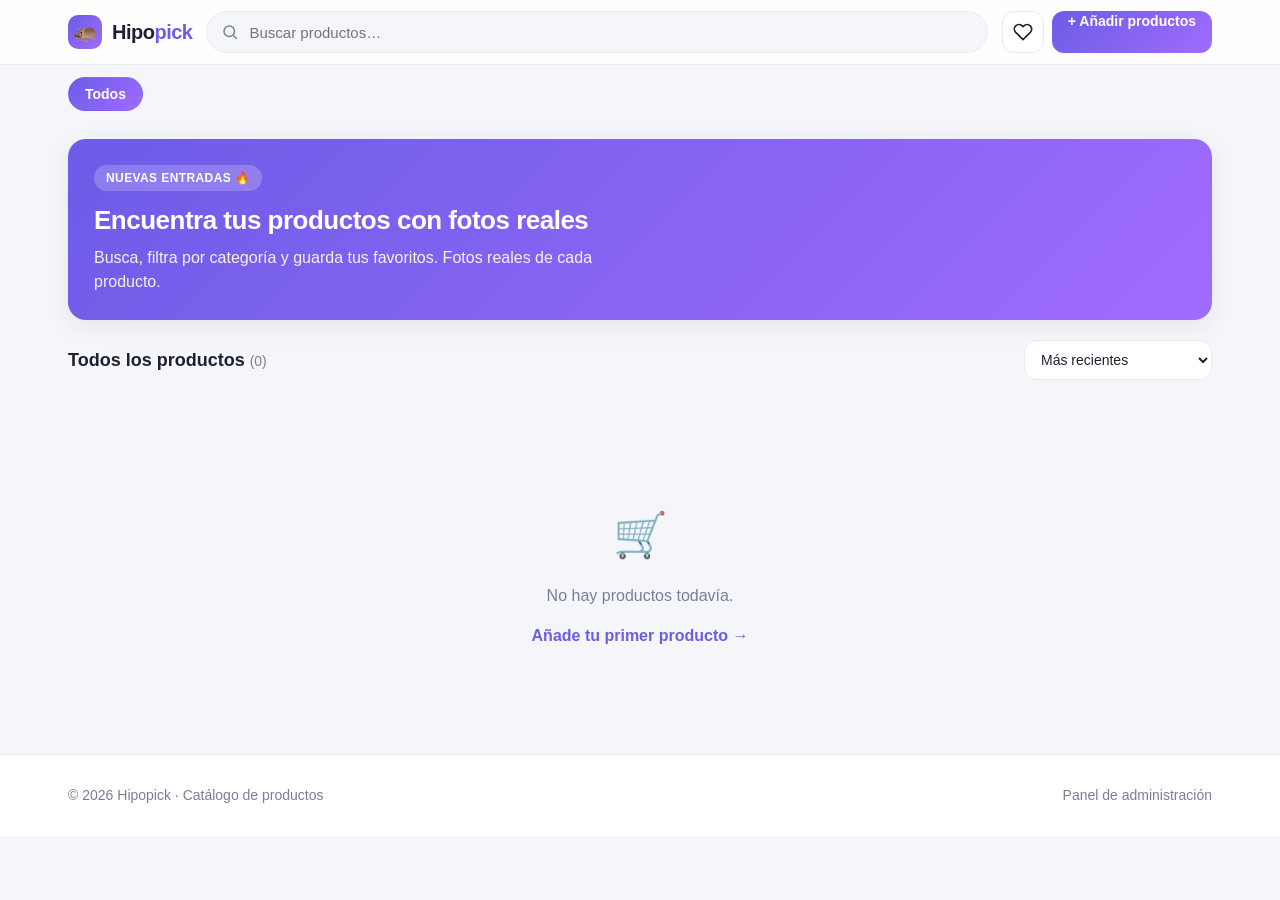
==== index.html @ 570d02ad "Add empty product catalog site with private admin panel Static HTML/CSS/JS catalog (hipopick-style) " ====
<!DOCTYPE html>
<html lang="es">
<head>
  <meta charset="UTF-8" />
  <meta name="viewport" content="width=device-width, initial-scale=1.0" />
  <title>Hipopick — Catálogo de productos</title>
  <meta name="description" content="Descubre productos con fotos reales. Busca, filtra y guarda tus favoritos." />
  <link rel="icon" href="data:image/svg+xml,%3Csvg xmlns='http://www.w3.org/2000/svg' viewBox='0 0 100 100'%3E%3Crect width='100' height='100' rx='24' fill='%236c5ce7'/%3E%3Ctext x='50' y='68' font-size='60' text-anchor='middle' fill='white' font-family='Arial'%3EH%3C/text%3E%3C/svg%3E" />
  <link rel="stylesheet" href="css/styles.css" />
</head>
<body>
  <!-- HEADER -->
  <header class="site-header">
    <div class="container header-row">
      <a class="brand" href="index.html">
        <span class="logo">🦛</span>
        <span class="brand-name" id="brandName">Hipo<b>pick</b></span>
      </a>
      <label class="search">
        <svg width="18" height="18" viewBox="0 0 24 24" fill="none" stroke="currentColor" stroke-width="2"><circle cx="11" cy="11" r="7"/><path d="M21 21l-4.3-4.3"/></svg>
        <input id="searchInput" type="text" placeholder="Buscar productos…" autocomplete="off" />
      </label>
      <div class="header-actions">
        <button class="icon-btn" id="favToggle" title="Favoritos">
          <svg width="20" height="20" viewBox="0 0 24 24" fill="none" stroke="currentColor" stroke-width="2"><path d="M20.8 4.6a5.5 5.5 0 0 0-7.8 0L12 5.6l-1-1a5.5 5.5 0 1 0-7.8 7.8l1 1L12 21l7.8-7.6 1-1a5.5 5.5 0 0 0 0-7.8z"/></svg>
          <span class="badge-count" id="favCount" style="display:none">0</span>
        </button>
        <a class="btn-admin" href="admin.html">+ Añadir productos</a>
      </div>
    </div>
  </header>

  <!-- FILTROS -->
  <div class="filters">
    <div class="container">
      <div class="chips" id="chips"></div>
    </div>
  </div>

  <main class="container">
    <!-- HERO -->
    <section class="hero" id="hero">
      <span class="hero-badge">Nuevas entradas 🔥</span>
      <h1 id="heroTitle">Encuentra tus productos</h1>
      <p id="heroTagline">Busca, filtra por categoría y guarda tus favoritos. Fotos reales de cada producto.</p>
    </section>

    <!-- TOOLBAR -->
    <div class="toolbar">
      <h2 id="listTitle">Todos los productos <span class="count" id="listCount"></span></h2>
      <select class="select" id="sortSelect">
        <option value="new">Más recientes</option>
        <option value="price-asc">Precio: menor a mayor</option>
        <option value="price-desc">Precio: mayor a menor</option>
        <option value="name">Nombre (A-Z)</option>
      </select>
    </div>

    <!-- GRID -->
    <div class="grid" id="grid"></div>
    <div class="empty" id="empty" style="display:none">
      <div class="big">🛒</div>
      <p id="emptyMsg">No hay productos todavía.</p>
      <p><a href="admin.html">Añade tu primer producto →</a></p>
    </div>
  </main>

  <!-- FOOTER -->
  <footer class="site-footer">
    <div class="container footer-row">
      <span>© <span id="year"></span> <span id="footBrand">Hipopick</span> · Catálogo de productos</span>
      <span><a href="admin.html">Panel de administración</a></span>
    </div>
  </footer>

  <!-- MODAL FICHA PRODUCTO -->
  <div class="modal-backdrop" id="modal">
    <div class="modal">
      <button class="modal-close" id="modalClose" aria-label="Cerrar">×</button>
      <div class="modal-grid">
        <div class="modal-gallery">
          <div class="modal-main-img"><img id="mImg" alt="" /></div>
          <div class="modal-thumbs" id="mThumbs"></div>
        </div>
        <div class="modal-info">
          <span class="modal-cat" id="mCat"></span>
          <h2 id="mName"></h2>
          <div class="modal-price" id="mPrice"></div>
          <p class="modal-desc" id="mDesc"></p>
          <div class="modal-actions">
            <a class="btn btn-primary" id="mBuy" target="_blank" rel="noopener">Comprar ahora</a>
            <button class="btn btn-ghost" id="mFav">♡ Guardar</button>
          </div>
        </div>
      </div>
    </div>
  </div>

  <div class="toast" id="toast"></div>

  <script src="js/seed.js"></script>
  <script src="js/store.js"></script>
  <script src="js/app.js"></script>
</body>
</html>
---- css/styles.css ----
/* ============================================================
   HIPOPICK CLONE — estilos
   ============================================================ */
:root {
  --accent: #6c5ce7;
  --accent-2: #a06bff;
  --bg: #f5f6fa;
  --card: #ffffff;
  --text: #1e2130;
  --muted: #7a7f95;
  --line: #e9ebf2;
  --shadow: 0 6px 24px rgba(30, 33, 48, 0.08);
  --shadow-lg: 0 16px 44px rgba(30, 33, 48, 0.16);
  --radius: 18px;
  --radius-sm: 12px;
  --maxw: 1180px;
  --font: -apple-system, BlinkMacSystemFont, "Segoe UI", Roboto, Helvetica,
    Arial, "Apple Color Emoji", "Segoe UI Emoji", sans-serif;
}

* { box-sizing: border-box; }
html { -webkit-text-size-adjust: 100%; }
body {
  margin: 0;
  font-family: var(--font);
  color: var(--text);
  background: var(--bg);
  line-height: 1.5;
}
a { color: inherit; text-decoration: none; }
img { max-width: 100%; display: block; }
button { font-family: inherit; cursor: pointer; }

.container {
  width: 100%;
  max-width: var(--maxw);
  margin: 0 auto;
  padding: 0 18px;
}

/* ---------- Header ---------- */
.site-header {
  position: sticky;
  top: 0;
  z-index: 40;
  background: rgba(255, 255, 255, 0.85);
  backdrop-filter: saturate(160%) blur(12px);
  -webkit-backdrop-filter: saturate(160%) blur(12px);
  border-bottom: 1px solid var(--line);
}
.header-row {
  display: flex;
  align-items: center;
  gap: 14px;
  height: 64px;
}
.brand {
  display: flex;
  align-items: center;
  gap: 10px;
  font-weight: 800;
  font-size: 20px;
  letter-spacing: -0.5px;
  white-space: nowrap;
}
.brand .logo {
  width: 34px;
  height: 34px;
  border-radius: 10px;
  background: linear-gradient(135deg, var(--accent), var(--accent-2));
  display: grid;
  place-items: center;
  color: #fff;
  font-size: 20px;
}
.brand .brand-name b { color: var(--accent); }

.search {
  flex: 1;
  display: flex;
  align-items: center;
  gap: 8px;
  background: var(--bg);
  border: 1px solid var(--line);
  border-radius: 999px;
  padding: 0 14px;
  height: 42px;
  min-width: 0;
}
.search input {
  border: 0;
  outline: 0;
  background: transparent;
  width: 100%;
  font-size: 15px;
  color: var(--text);
}
.search svg { flex: none; color: var(--muted); }

.header-actions { display: flex; align-items: center; gap: 8px; }
.icon-btn {
  position: relative;
  width: 42px;
  height: 42px;
  border-radius: 12px;
  border: 1px solid var(--line);
  background: #fff;
  display: grid;
  place-items: center;
  color: var(--text);
  transition: 0.15s;
}
.icon-btn:hover { border-color: var(--accent); color: var(--accent); }
.icon-btn.active { color: var(--accent); border-color: var(--accent); }
.badge-count {
  position: absolute;
  top: -6px;
  right: -6px;
  min-width: 18px;
  height: 18px;
  padding: 0 5px;
  border-radius: 999px;
  background: var(--accent);
  color: #fff;
  font-size: 11px;
  font-weight: 700;
  display: grid;
  place-items: center;
}
.btn-admin {
  height: 42px;
  padding: 0 16px;
  border-radius: 12px;
  border: 0;
  background: linear-gradient(135deg, var(--accent), var(--accent-2));
  color: #fff;
  font-weight: 700;
  font-size: 14px;
  white-space: nowrap;
}
.btn-admin:hover { filter: brightness(1.05); }

/* ---------- Categorías (chips) ---------- */
.filters {
  position: sticky;
  top: 64px;
  z-index: 30;
  background: var(--bg);
  padding: 12px 0 4px;
}
.chips {
  display: flex;
  gap: 8px;
  overflow-x: auto;
  padding-bottom: 6px;
  scrollbar-width: none;
}
.chips::-webkit-scrollbar { display: none; }
.chip {
  flex: none;
  padding: 8px 16px;
  border-radius: 999px;
  border: 1px solid var(--line);
  background: #fff;
  color: var(--muted);
  font-weight: 600;
  font-size: 14px;
  white-space: nowrap;
  transition: 0.15s;
}
.chip:hover { border-color: var(--accent); }
.chip.active {
  background: linear-gradient(135deg, var(--accent), var(--accent-2));
  color: #fff;
  border-color: transparent;
}

/* ---------- Hero ---------- */
.hero {
  margin: 18px 0 6px;
  background: linear-gradient(135deg, var(--accent), var(--accent-2));
  color: #fff;
  border-radius: var(--radius);
  padding: 26px 26px;
  box-shadow: var(--shadow);
  position: relative;
  overflow: hidden;
}
.hero h1 { margin: 0 0 6px; font-size: 26px; letter-spacing: -0.5px; }
.hero p { margin: 0; opacity: 0.92; max-width: 560px; }
.hero .hero-badge {
  display: inline-block;
  margin-bottom: 10px;
  background: rgba(255, 255, 255, 0.2);
  padding: 4px 12px;
  border-radius: 999px;
  font-size: 12px;
  font-weight: 700;
  letter-spacing: 0.4px;
  text-transform: uppercase;
}

/* ---------- Toolbar (contador + orden) ---------- */
.toolbar {
  display: flex;
  align-items: center;
  justify-content: space-between;
  gap: 12px;
  margin: 20px 0 12px;
  flex-wrap: wrap;
}
.toolbar h2 { margin: 0; font-size: 18px; }
.toolbar .count { color: var(--muted); font-weight: 500; font-size: 14px; }
.select {
  height: 40px;
  border-radius: 12px;
  border: 1px solid var(--line);
  background: #fff;
  padding: 0 12px;
  font-size: 14px;
  color: var(--text);
  outline: 0;
}

/* ---------- Grid de productos ---------- */
.grid {
  display: grid;
  grid-template-columns: repeat(2, 1fr);
  gap: 14px;
  padding-bottom: 40px;
}
@media (min-width: 620px) { .grid { grid-template-columns: repeat(3, 1fr); gap: 18px; } }
@media (min-width: 900px) { .grid { grid-template-columns: repeat(4, 1fr); } }

.card {
  background: var(--card);
  border: 1px solid var(--line);
  border-radius: var(--radius);
  overflow: hidden;
  display: flex;
  flex-direction: column;
  transition: transform 0.18s ease, box-shadow 0.18s ease;
}
.card:hover { transform: translateY(-4px); box-shadow: var(--shadow-lg); }
.card-media {
  position: relative;
  aspect-ratio: 1 / 1;
  background: #eef0f7;
  cursor: pointer;
  overflow: hidden;
}
.card-media img {
  width: 100%;
  height: 100%;
  object-fit: cover;
  transition: transform 0.4s ease;
}
.card:hover .card-media img { transform: scale(1.05); }
.card-badge {
  position: absolute;
  top: 10px;
  left: 10px;
  z-index: 3;
  background: rgba(30, 33, 48, 0.85);
  color: #fff;
  font-size: 11px;
  font-weight: 700;
  padding: 4px 9px;
  border-radius: 999px;
  letter-spacing: 0.3px;
}
.fav-btn {
  position: absolute;
  top: 8px;
  right: 8px;
  z-index: 3;
  width: 36px;
  height: 36px;
  border-radius: 50%;
  border: 0;
  background: rgba(255, 255, 255, 0.9);
  display: grid;
  place-items: center;
  color: #b8bcce;
  transition: 0.15s;
}
.fav-btn:hover { transform: scale(1.08); }
.fav-btn.active { color: #e84393; }
.card-body { padding: 12px 13px 14px; display: flex; flex-direction: column; gap: 6px; flex: 1; }
.card-cat { font-size: 12px; color: var(--muted); font-weight: 600; }
.card-name {
  font-size: 14px;
  font-weight: 600;
  line-height: 1.35;
  display: -webkit-box;
  -webkit-line-clamp: 2;
  -webkit-box-orient: vertical;
  overflow: hidden;
  min-height: 38px;
}
.card-foot {
  display: flex;
  align-items: center;
  justify-content: space-between;
  margin-top: auto;
  padding-top: 4px;
}
.card-price { font-weight: 800; font-size: 16px; }
.card-rating { font-size: 12px; color: var(--muted); display: flex; align-items: center; gap: 3px; }

/* ---------- Empty state ---------- */
.empty {
  text-align: center;
  padding: 70px 20px;
  color: var(--muted);
}
.empty .big { font-size: 44px; margin-bottom: 10px; }
.empty a { color: var(--accent); font-weight: 700; }

/* ---------- Modal (ficha producto) ---------- */
.modal-backdrop {
  position: fixed;
  inset: 0;
  z-index: 100;
  background: rgba(20, 22, 34, 0.55);
  backdrop-filter: blur(4px);
  display: none;
  align-items: center;
  justify-content: center;
  padding: 16px;
}
.modal-backdrop.open { display: flex; }
.modal {
  background: #fff;
  border-radius: 22px;
  max-width: 860px;
  width: 100%;
  max-height: 92vh;
  overflow: auto;
  box-shadow: var(--shadow-lg);
  animation: pop 0.2s ease;
}
@keyframes pop { from { transform: scale(0.96); opacity: 0; } to { transform: scale(1); opacity: 1; } }
.modal-grid { display: grid; grid-template-columns: 1fr; }
@media (min-width: 720px) { .modal-grid { grid-template-columns: 1fr 1fr; } }
.modal-gallery { background: #f0f1f8; position: relative; }
.modal-main-img { aspect-ratio: 1/1; }
.modal-main-img img { width: 100%; height: 100%; object-fit: cover; }
.modal-thumbs { display: flex; gap: 8px; padding: 10px; overflow-x: auto; }
.modal-thumbs img {
  width: 56px;
  height: 56px;
  border-radius: 10px;
  object-fit: cover;
  cursor: pointer;
  border: 2px solid transparent;
}
.modal-thumbs img.active { border-color: var(--accent); }
.modal-info { padding: 22px 24px; display: flex; flex-direction: column; gap: 12px; }
.modal-close {
  position: absolute;
  top: 12px;
  right: 12px;
  z-index: 2;
  width: 38px;
  height: 38px;
  border-radius: 50%;
  border: 0;
  background: rgba(255, 255, 255, 0.92);
  font-size: 20px;
  color: #333;
  display: grid;
  place-items: center;
}
.modal-cat { color: var(--accent); font-weight: 700; font-size: 13px; text-transform: uppercase; letter-spacing: 0.5px; }
.modal-info h2 { margin: 0; font-size: 22px; line-height: 1.25; }
.modal-price { font-size: 28px; font-weight: 800; }
.modal-desc { color: #4a4f63; }
.modal-actions { display: flex; gap: 10px; margin-top: auto; flex-wrap: wrap; }
.btn {
  height: 50px;
  padding: 0 22px;
  border-radius: 14px;
  border: 0;
  font-weight: 700;
  font-size: 15px;
  display: inline-flex;
  align-items: center;
  gap: 8px;
  justify-content: center;
}
.btn-primary { background: linear-gradient(135deg, var(--accent), var(--accent-2)); color: #fff; flex: 1; }
.btn-primary:hover { filter: brightness(1.06); }
.btn-ghost { background: var(--bg); color: var(--text); border: 1px solid var(--line); }
.btn-ghost.active { color: #e84393; border-color: #e84393; }

/* ---------- Footer ---------- */
.site-footer {
  border-top: 1px solid var(--line);
  background: #fff;
  padding: 30px 0;
  margin-top: 20px;
  color: var(--muted);
  font-size: 14px;
}
.footer-row { display: flex; justify-content: space-between; gap: 16px; flex-wrap: wrap; align-items: center; }
.footer-row a:hover { color: var(--accent); }

/* ---------- Toast ---------- */
.toast {
  position: fixed;
  bottom: 20px;
  left: 50%;
  transform: translateX(-50%) translateY(20px);
  background: #1e2130;
  color: #fff;
  padding: 12px 20px;
  border-radius: 12px;
  font-size: 14px;
  font-weight: 600;
  box-shadow: var(--shadow-lg);
  opacity: 0;
  pointer-events: none;
  transition: 0.25s;
  z-index: 200;
}
.toast.show { opacity: 1; transform: translateX(-50%) translateY(0); }

/* ============================================================
   ADMIN
   ============================================================ */
.admin-body { background: var(--bg); }
.admin-wrap { max-width: 1080px; margin: 0 auto; padding: 24px 18px 60px; }
.admin-top {
  display: flex;
  align-items: center;
  justify-content: space-between;
  gap: 12px;
  margin-bottom: 22px;
  flex-wrap: wrap;
}
.admin-top h1 { margin: 0; font-size: 22px; display: flex; align-items: center; gap: 10px; }
.admin-cols { display: grid; grid-template-columns: 1fr; gap: 22px; }
@media (min-width: 860px) { .admin-cols { grid-template-columns: 380px 1fr; align-items: start; } }

.panel {
  background: #fff;
  border: 1px solid var(--line);
  border-radius: var(--radius);
  box-shadow: var(--shadow);
  padding: 20px;
}
.panel h3 { margin: 0 0 14px; font-size: 16px; }
.field { margin-bottom: 14px; }
.field label { display: block; font-size: 13px; font-weight: 700; margin-bottom: 6px; color: #3a3f55; }
.field input[type="text"],
.field input[type="number"],
.field input[type="url"],
.field textarea,
.field select {
  width: 100%;
  border: 1px solid var(--line);
  border-radius: 12px;
  padding: 11px 13px;
  font-size: 14px;
  font-family: inherit;
  color: var(--text);
  background: #fff;
  outline: 0;
}
.field input:focus,
.field textarea:focus,
.field select:focus { border-color: var(--accent); box-shadow: 0 0 0 3px rgba(108, 92, 231, 0.12); }
.field textarea { resize: vertical; min-height: 80px; }
.field .hint { font-size: 12px; color: var(--muted); margin-top: 5px; }
.two { display: grid; grid-template-columns: 1fr 1fr; gap: 12px; }

.dropzone {
  border: 2px dashed var(--line);
  border-radius: 14px;
  padding: 18px;
  text-align: center;
  color: var(--muted);
  cursor: pointer;
  transition: 0.15s;
}
.dropzone:hover, .dropzone.drag { border-color: var(--accent); color: var(--accent); background: rgba(108, 92, 231, 0.04); }
.thumbs-preview { display: flex; gap: 8px; flex-wrap: wrap; margin-top: 10px; }
.thumb-item { position: relative; width: 64px; height: 64px; }
.thumb-item img { width: 64px; height: 64px; object-fit: cover; border-radius: 10px; border: 1px solid var(--line); }
.thumb-item button {
  position: absolute;
  top: -6px;
  right: -6px;
  width: 20px;
  height: 20px;
  border-radius: 50%;
  border: 0;
  background: #e84393;
  color: #fff;
  font-size: 12px;
  line-height: 1;
  display: grid;
  place-items: center;
}

.form-actions { display: flex; gap: 10px; margin-top: 8px; }
.btn-sm { height: 44px; padding: 0 18px; border-radius: 12px; border: 0; font-weight: 700; font-size: 14px; }
.btn-sm.primary { background: linear-gradient(135deg, var(--accent), var(--accent-2)); color: #fff; flex: 1; }
.btn-sm.ghost { background: var(--bg); border: 1px solid var(--line); color: var(--text); }
.btn-sm.danger { background: #ffe9ef; color: #e84393; }

/* Lista admin */
.admin-list-head {
  display: flex;
  align-items: center;
  justify-content: space-between;
  margin-bottom: 14px;
  gap: 10px;
  flex-wrap: wrap;
}
.admin-list-head h3 { margin: 0; }
.tools { display: flex; gap: 8px; flex-wrap: wrap; }
.admin-item {
  display: flex;
  align-items: center;
  gap: 12px;
  padding: 10px;
  border: 1px solid var(--line);
  border-radius: 14px;
  margin-bottom: 10px;
  background: #fff;
}
.admin-item img { width: 56px; height: 56px; border-radius: 10px; object-fit: cover; flex: none; }
.admin-item .meta { flex: 1; min-width: 0; }
.admin-item .meta .n { font-weight: 700; font-size: 14px; white-space: nowrap; overflow: hidden; text-overflow: ellipsis; }
.admin-item .meta .s { font-size: 12px; color: var(--muted); }
.admin-item .acts { display: flex; gap: 6px; }
.mini-btn {
  width: 36px;
  height: 36px;
  border-radius: 10px;
  border: 1px solid var(--line);
  background: #fff;
  display: grid;
  place-items: center;
  color: var(--muted);
}
.mini-btn:hover { color: var(--accent); border-color: var(--accent); }
.mini-btn.del:hover { color: #e84393; border-color: #e84393; }

.gate {
  max-width: 380px;
  margin: 80px auto;
  text-align: center;
}
.gate .panel { padding: 30px; }
.pill-note {
  background: #fff8e6;
  border: 1px solid #ffe3a3;
  color: #8a6d1a;
  border-radius: 12px;
  padding: 10px 14px;
  font-size: 13px;
  margin-bottom: 16px;
}
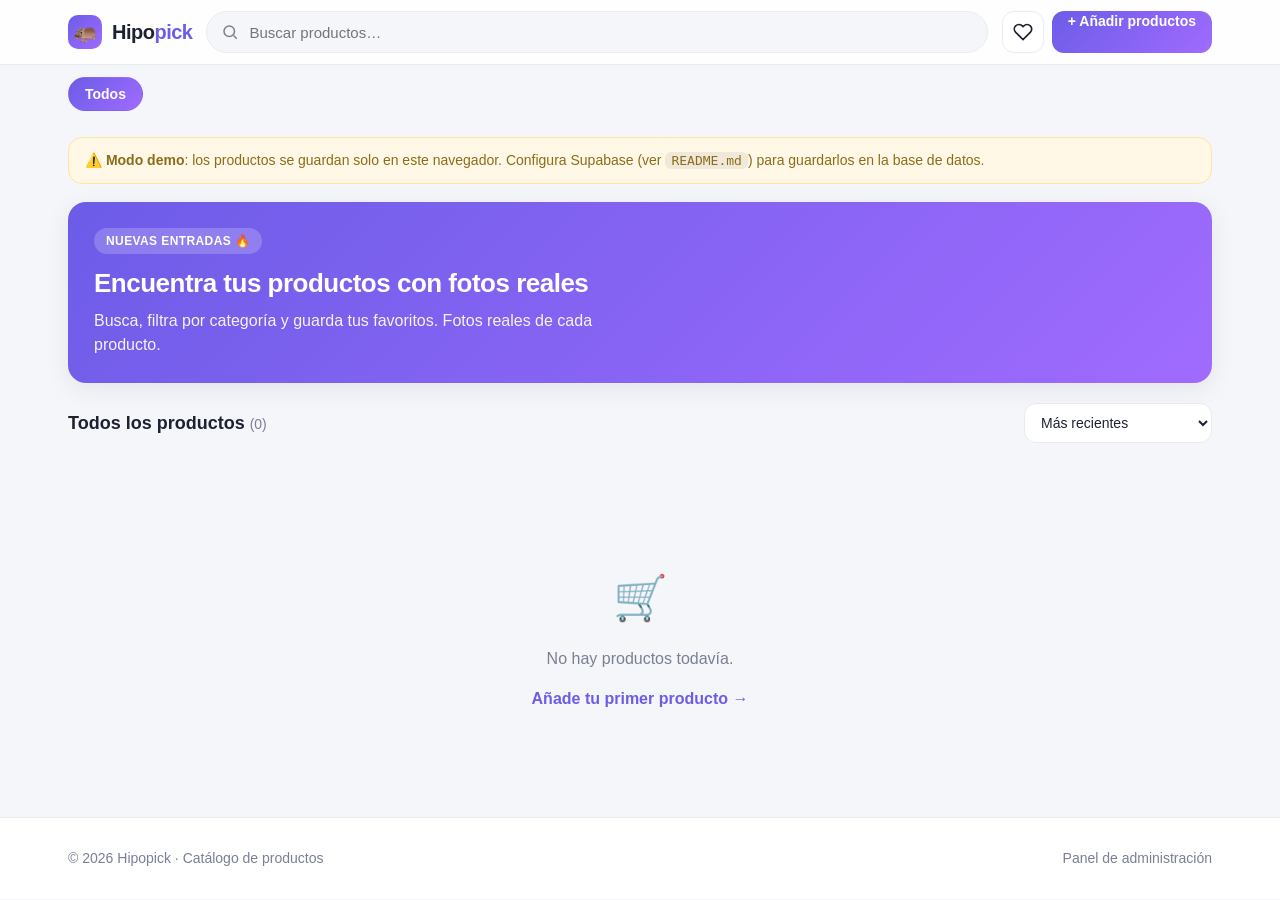
==== commit bbecbcdf: "Store products and photos in Supabase (database + storage) Replace the localStorage-only model with " ====
--- a/index.html
+++ b/index.html
@@ -38,6 +38,12 @@
   </div>
 
   <main class="container">
+    <!-- AVISO MODO DEMO -->
+    <div class="demo-banner" id="demoBanner" style="display:none">
+      ⚠️ <b>Modo demo</b>: los productos se guardan solo en este navegador.
+      Configura Supabase (ver <code>README.md</code>) para guardarlos en la base de datos.
+    </div>
+
     <!-- HERO -->
     <section class="hero" id="hero">
       <span class="hero-badge">Nuevas entradas 🔥</span>
@@ -98,7 +104,8 @@
 
   <div class="toast" id="toast"></div>
 
-  <script src="js/seed.js"></script>
+  <script src="js/vendor/supabase.js"></script>
+  <script src="js/config.js"></script>
   <script src="js/store.js"></script>
   <script src="js/app.js"></script>
 </body>
--- a/css/styles.css
+++ b/css/styles.css
@@ -175,6 +175,32 @@
   border-color: transparent;
 }
 
+/* ---------- Aviso modo demo ---------- */
+.demo-banner {
+  margin: 16px 0 0;
+  background: #fff8e6;
+  border: 1px solid #ffe3a3;
+  color: #8a6d1a;
+  border-radius: 14px;
+  padding: 12px 16px;
+  font-size: 14px;
+}
+.demo-banner code {
+  background: rgba(0, 0, 0, 0.06);
+  padding: 1px 6px;
+  border-radius: 6px;
+  font-size: 13px;
+}
+
+/* ---------- Skeletons de carga ---------- */
+.skeleton, .sk-line {
+  background: linear-gradient(90deg, #eceef5 25%, #f6f7fb 37%, #eceef5 63%);
+  background-size: 400% 100%;
+  animation: shimmer 1.3s ease infinite;
+}
+.sk-line { height: 12px; border-radius: 6px; margin: 8px 0; }
+@keyframes shimmer { 0% { background-position: 100% 0; } 100% { background-position: 0 0; } }
+
 /* ---------- Hero ---------- */
 .hero {
   margin: 18px 0 6px;
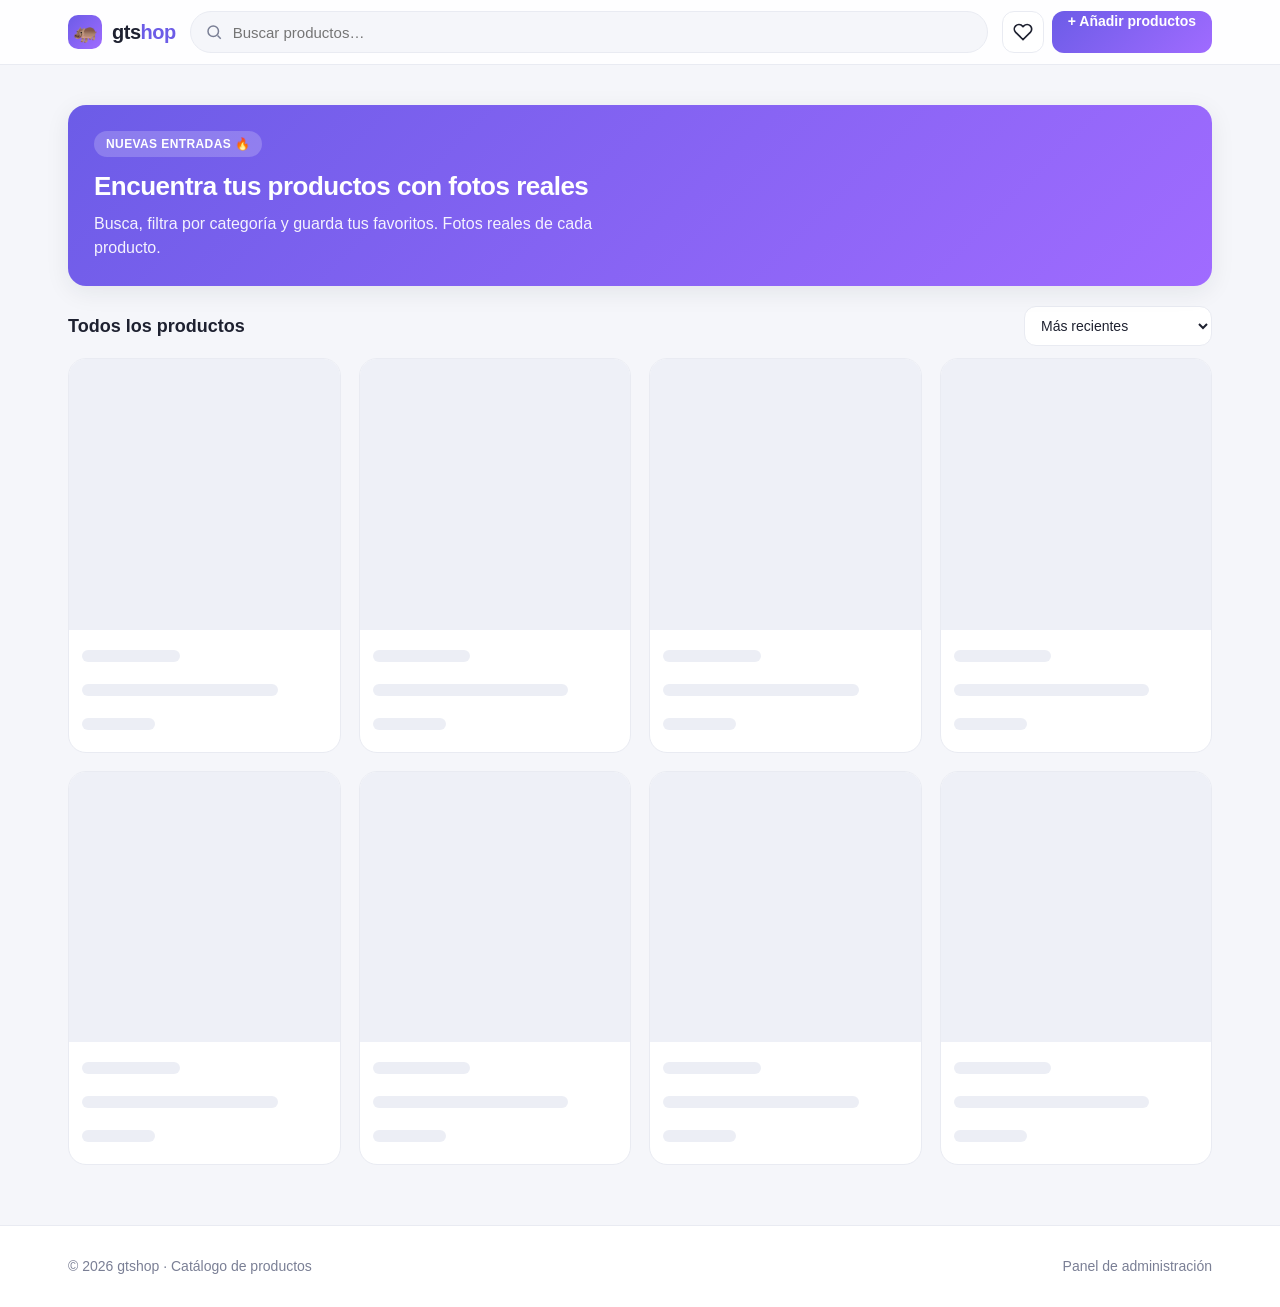
==== commit ff71d488: "Rename brand from Hipopick to gtshop Update SITE_CONFIG.brand plus the static header/title/footer fa" ====
--- a/index.html
+++ b/index.html
@@ -3,7 +3,7 @@
 <head>
   <meta charset="UTF-8" />
   <meta name="viewport" content="width=device-width, initial-scale=1.0" />
-  <title>Hipopick — Catálogo de productos</title>
+  <title>gtshop — Catálogo de productos</title>
   <meta name="description" content="Descubre productos con fotos reales. Busca, filtra y guarda tus favoritos." />
   <link rel="icon" href="data:image/svg+xml,%3Csvg xmlns='http://www.w3.org/2000/svg' viewBox='0 0 100 100'%3E%3Crect width='100' height='100' rx='24' fill='%236c5ce7'/%3E%3Ctext x='50' y='68' font-size='60' text-anchor='middle' fill='white' font-family='Arial'%3EH%3C/text%3E%3C/svg%3E" />
   <link rel="stylesheet" href="css/styles.css" />
@@ -14,7 +14,7 @@
     <div class="container header-row">
       <a class="brand" href="index.html">
         <span class="logo">🦛</span>
-        <span class="brand-name" id="brandName">Hipo<b>pick</b></span>
+        <span class="brand-name" id="brandName">gts<b>hop</b></span>
       </a>
       <label class="search">
         <svg width="18" height="18" viewBox="0 0 24 24" fill="none" stroke="currentColor" stroke-width="2"><circle cx="11" cy="11" r="7"/><path d="M21 21l-4.3-4.3"/></svg>
@@ -74,7 +74,7 @@
   <!-- FOOTER -->
   <footer class="site-footer">
     <div class="container footer-row">
-      <span>© <span id="year"></span> <span id="footBrand">Hipopick</span> · Catálogo de productos</span>
+      <span>© <span id="year"></span> <span id="footBrand">gtshop</span> · Catálogo de productos</span>
       <span><a href="admin.html">Panel de administración</a></span>
     </div>
   </footer>
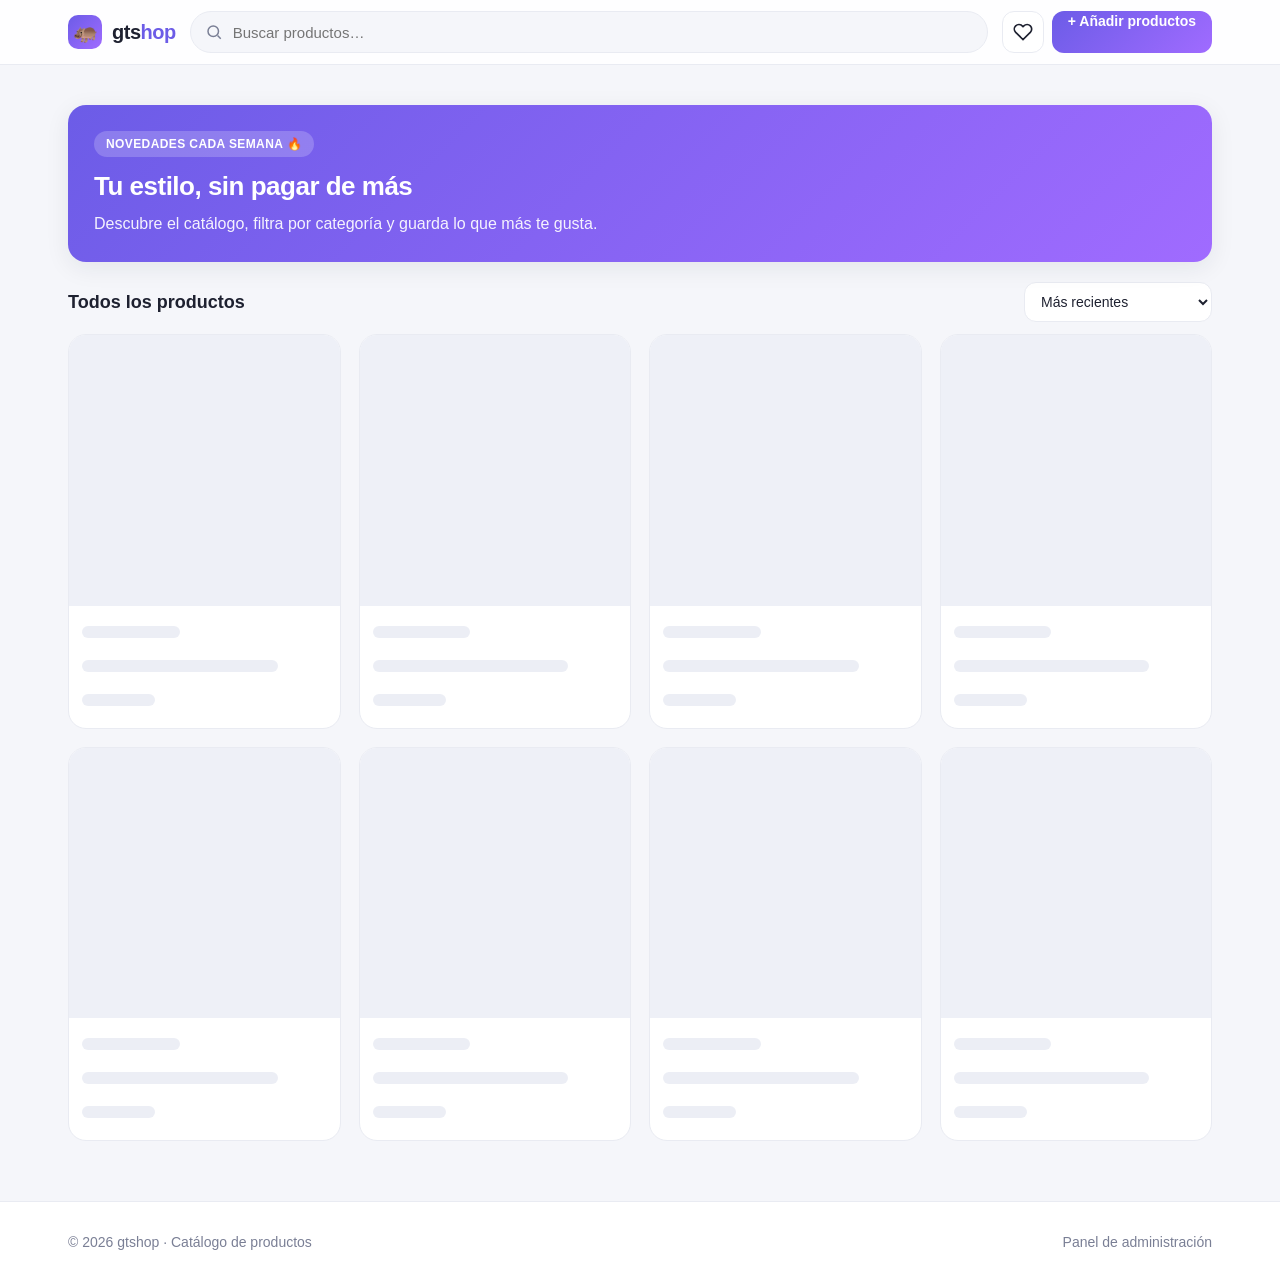
==== commit f5ccc3c0: "Restore hero banner with a new slogan Keep the hero banner and its styling; replace the copy with a " ====
--- a/index.html
+++ b/index.html
@@ -46,9 +46,9 @@
 
     <!-- HERO -->
     <section class="hero" id="hero">
-      <span class="hero-badge">Nuevas entradas 🔥</span>
-      <h1 id="heroTitle">Encuentra tus productos</h1>
-      <p id="heroTagline">Busca, filtra por categoría y guarda tus favoritos. Fotos reales de cada producto.</p>
+      <span class="hero-badge">Novedades cada semana 🔥</span>
+      <h1>Tu estilo, sin pagar de más</h1>
+      <p>Descubre el catálogo, filtra por categoría y guarda lo que más te gusta.</p>
     </section>
 
     <!-- TOOLBAR -->
@@ -93,6 +93,7 @@
           <h2 id="mName"></h2>
           <div class="modal-price" id="mPrice"></div>
           <p class="modal-desc" id="mDesc"></p>
+          <div class="modal-sizes" id="mSizes" style="display:none"></div>
           <div class="modal-actions">
             <a class="btn btn-primary" id="mBuy" target="_blank" rel="noopener">Comprar ahora</a>
             <button class="btn btn-ghost" id="mFav">♡ Guardar</button>
--- a/css/styles.css
+++ b/css/styles.css
@@ -402,6 +402,20 @@
 .modal-info h2 { margin: 0; font-size: 22px; line-height: 1.25; }
 .modal-price { font-size: 28px; font-weight: 800; }
 .modal-desc { color: #4a4f63; }
+.modal-sizes { display: flex; flex-direction: column; gap: 8px; }
+.modal-sizes-label { font-size: 13px; font-weight: 700; color: #3a3f55; }
+.size-chips { display: flex; flex-wrap: wrap; gap: 8px; }
+.size-chip {
+  min-width: 40px;
+  padding: 8px 14px;
+  border: 1px solid var(--line);
+  border-radius: 10px;
+  background: var(--bg);
+  font-weight: 700;
+  font-size: 14px;
+  text-align: center;
+  color: var(--text);
+}
 .modal-actions { display: flex; gap: 10px; margin-top: auto; flex-wrap: wrap; }
 .btn {
   height: 50px;
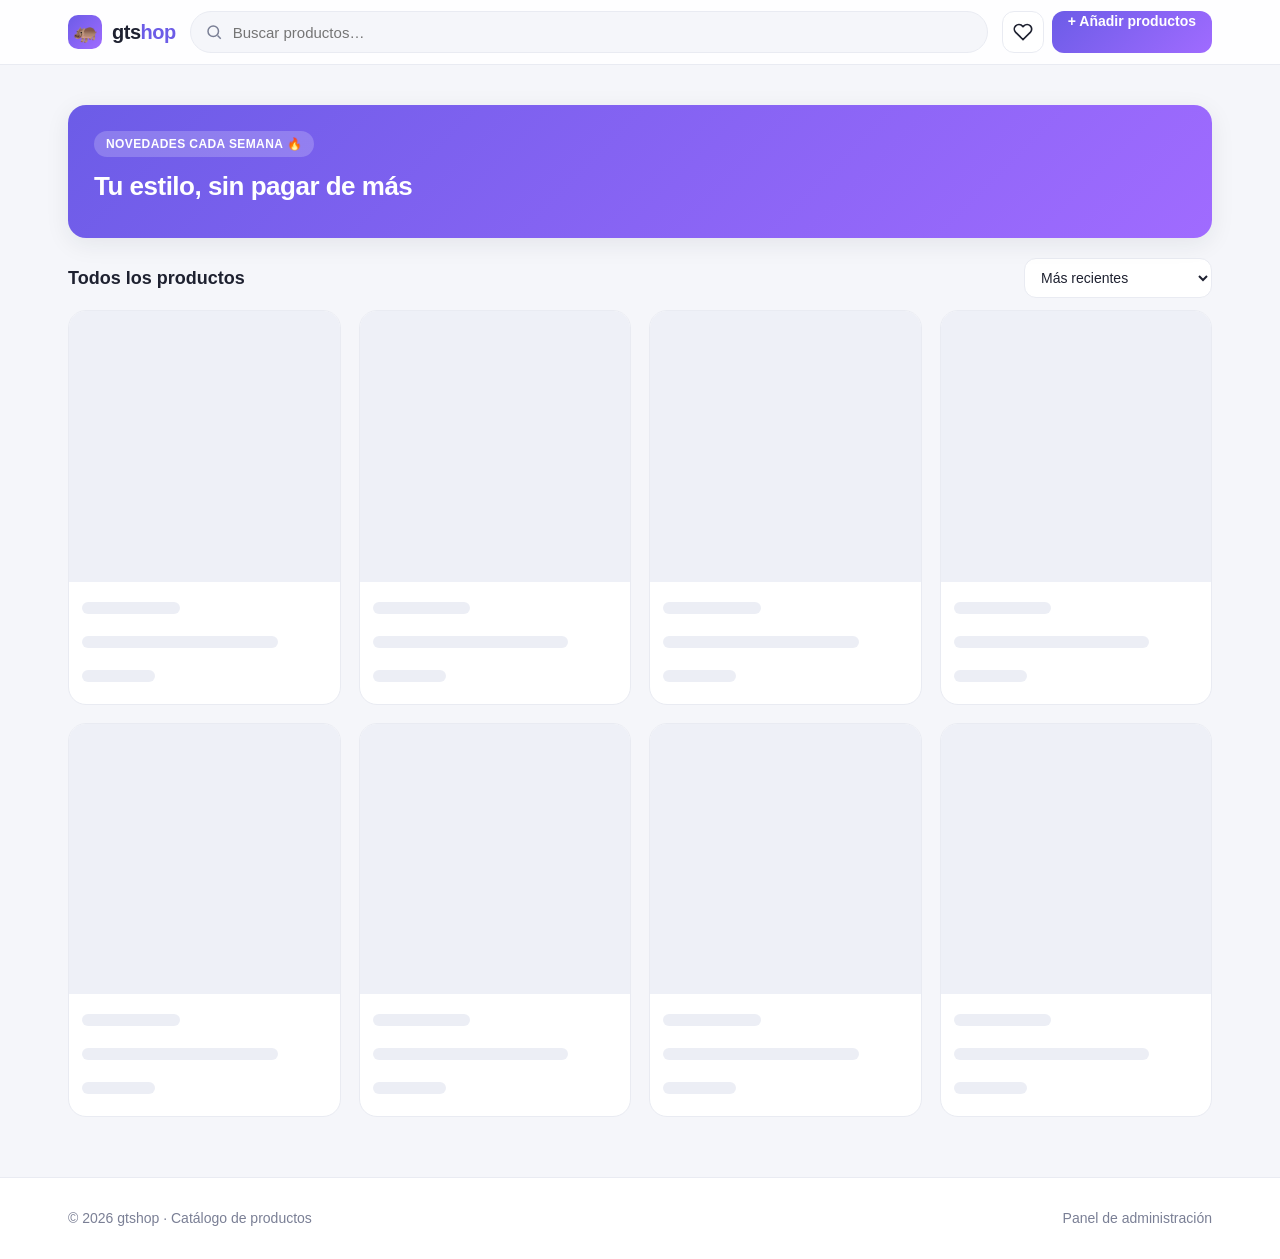
==== commit c7763ccf: "Remove hero subtitle line Co-Authored-By: Claude Opus 4.8 <noreply@anthropic.com> Claude-Session: ht" ====
--- a/index.html
+++ b/index.html
@@ -48,7 +48,6 @@
     <section class="hero" id="hero">
       <span class="hero-badge">Novedades cada semana 🔥</span>
       <h1>Tu estilo, sin pagar de más</h1>
-      <p>Descubre el catálogo, filtra por categoría y guarda lo que más te gusta.</p>
     </section>
 
     <!-- TOOLBAR -->
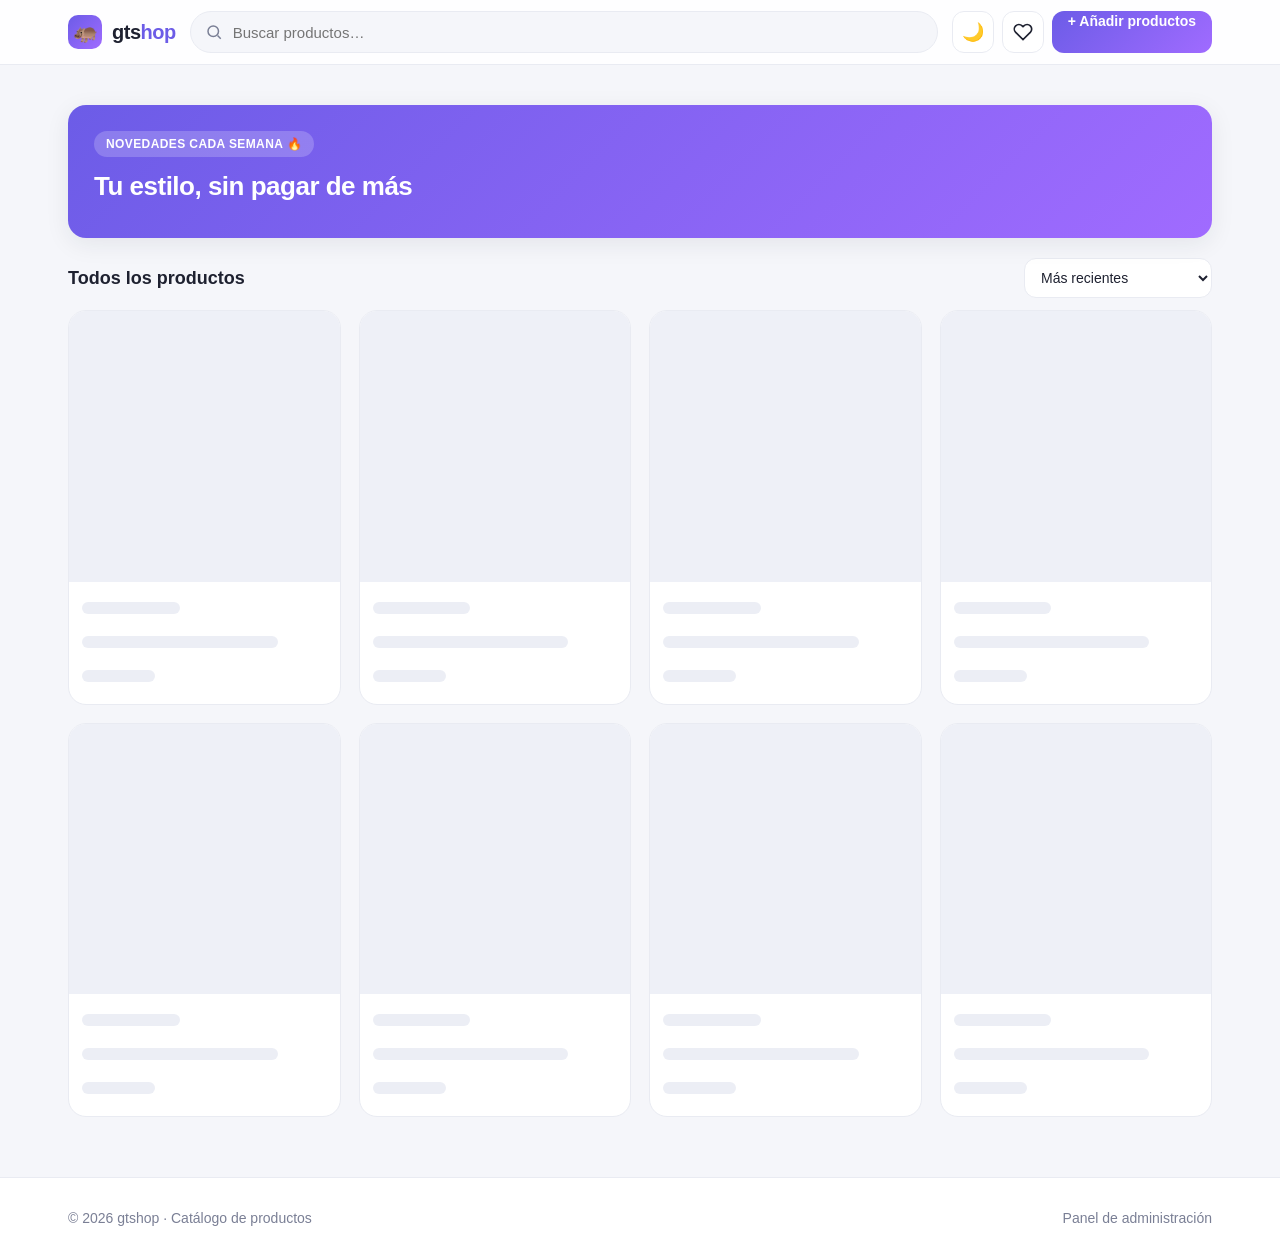
==== commit c9f1542c: "Add night mode (dark theme) with toggle - Theme toggle button (🌙/☀️) in the store header and admin p" ====
--- a/index.html
+++ b/index.html
@@ -21,6 +21,7 @@
         <input id="searchInput" type="text" placeholder="Buscar productos…" autocomplete="off" />
       </label>
       <div class="header-actions">
+        <button class="icon-btn" id="themeToggle" title="Modo noche" aria-label="Modo noche" style="font-size:18px">🌙</button>
         <button class="icon-btn" id="favToggle" title="Favoritos">
           <svg width="20" height="20" viewBox="0 0 24 24" fill="none" stroke="currentColor" stroke-width="2"><path d="M20.8 4.6a5.5 5.5 0 0 0-7.8 0L12 5.6l-1-1a5.5 5.5 0 1 0-7.8 7.8l1 1L12 21l7.8-7.6 1-1a5.5 5.5 0 0 0 0-7.8z"/></svg>
           <span class="badge-count" id="favCount" style="display:none">0</span>
--- a/css/styles.css
+++ b/css/styles.css
@@ -104,7 +104,7 @@
   height: 42px;
   border-radius: 12px;
   border: 1px solid var(--line);
-  background: #fff;
+  background: var(--card);
   display: grid;
   place-items: center;
   color: var(--text);
@@ -161,7 +161,7 @@
   padding: 8px 16px;
   border-radius: 999px;
   border: 1px solid var(--line);
-  background: #fff;
+  background: var(--card);
   color: var(--muted);
   font-weight: 600;
   font-size: 14px;
@@ -241,7 +241,7 @@
   height: 40px;
   border-radius: 12px;
   border: 1px solid var(--line);
-  background: #fff;
+  background: var(--card);
   padding: 0 12px;
   font-size: 14px;
   color: var(--text);
@@ -357,7 +357,7 @@
 }
 .modal-backdrop.open { display: flex; }
 .modal {
-  background: #fff;
+  background: var(--card);
   border-radius: 22px;
   max-width: 860px;
   width: 100%;
@@ -437,7 +437,7 @@
 /* ---------- Footer ---------- */
 .site-footer {
   border-top: 1px solid var(--line);
-  background: #fff;
+  background: var(--card);
   padding: 30px 0;
   margin-top: 20px;
   color: var(--muted);
@@ -484,7 +484,7 @@
 @media (min-width: 860px) { .admin-cols { grid-template-columns: 380px 1fr; align-items: start; } }
 
 .panel {
-  background: #fff;
+  background: var(--card);
   border: 1px solid var(--line);
   border-radius: var(--radius);
   box-shadow: var(--shadow);
@@ -505,7 +505,7 @@
   font-size: 14px;
   font-family: inherit;
   color: var(--text);
-  background: #fff;
+  background: var(--card);
   outline: 0;
 }
 .field input:focus,
@@ -569,7 +569,7 @@
   border: 1px solid var(--line);
   border-radius: 14px;
   margin-bottom: 10px;
-  background: #fff;
+  background: var(--card);
 }
 .admin-item img { width: 56px; height: 56px; border-radius: 10px; object-fit: cover; flex: none; }
 .admin-item .meta { flex: 1; min-width: 0; }
@@ -581,7 +581,7 @@
   height: 36px;
   border-radius: 10px;
   border: 1px solid var(--line);
-  background: #fff;
+  background: var(--card);
   display: grid;
   place-items: center;
   color: var(--muted);
@@ -604,3 +604,34 @@
   font-size: 13px;
   margin-bottom: 16px;
 }
+
+/* ============================================================
+   MODO NOCHE
+   ============================================================ */
+:root[data-theme="dark"] {
+  --bg: #14161c;
+  --card: #1d2029;
+  --text: #e8eaf2;
+  --muted: #9aa0b5;
+  --line: #2c303c;
+  --shadow: 0 6px 24px rgba(0, 0, 0, 0.45);
+  --shadow-lg: 0 16px 44px rgba(0, 0, 0, 0.6);
+}
+:root[data-theme="dark"] .site-header { background: rgba(20, 22, 28, 0.85); }
+:root[data-theme="dark"] .card-media { background: #23262f; }
+:root[data-theme="dark"] .modal-gallery { background: #23262f; }
+:root[data-theme="dark"] .skeleton,
+:root[data-theme="dark"] .sk-line {
+  background: linear-gradient(90deg, #20232c 25%, #2a2e3a 37%, #20232c 63%);
+  background-size: 400% 100%;
+}
+:root[data-theme="dark"] .field label { color: #c7ccdb; }
+:root[data-theme="dark"] .modal-desc { color: #c2c7d6; }
+:root[data-theme="dark"] .modal-sizes-label { color: #c7ccdb; }
+:root[data-theme="dark"] .field input:focus,
+:root[data-theme="dark"] .field textarea:focus,
+:root[data-theme="dark"] .field select:focus {
+  box-shadow: 0 0 0 3px rgba(108, 92, 231, 0.25);
+}
+/* El aviso de modo demo y las notas siguen en tono claro para que resalten */
+
